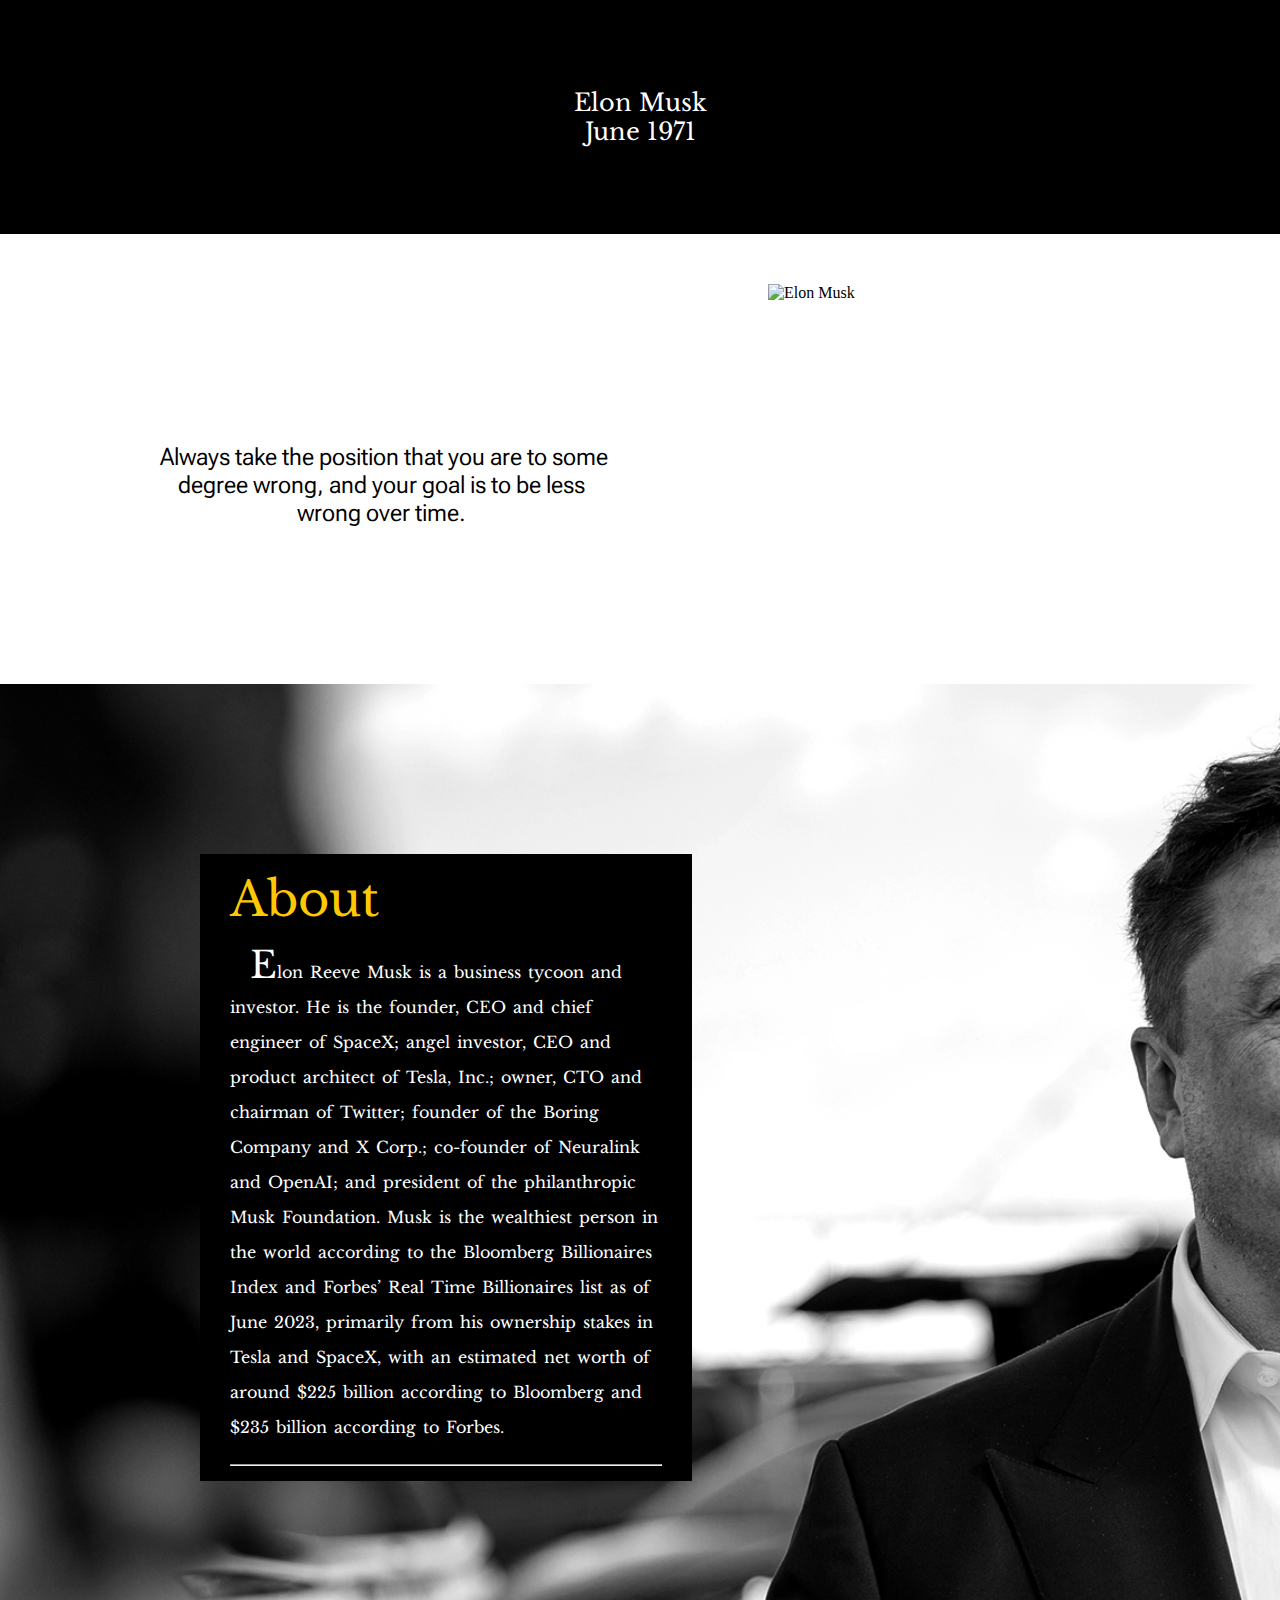
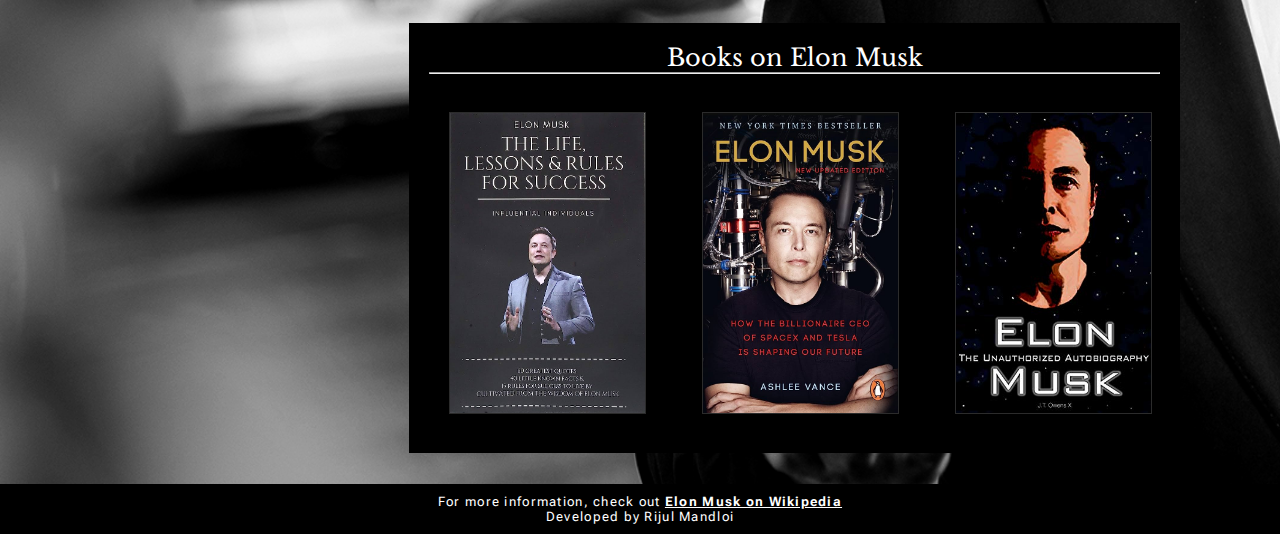
==== tribute.html @ 902d62f6 "first commit" ====
<!DOCTYPE html>
<html lang="en">

<head>
    <title>Home - Elon Musk Tribute</title>
    <meta name="viewport" content="width=device-width, initial-scale=1.0" />
    <link rel="icon" type="image/x-icon" href="images/econ.png" />
    <link rel="stylesheet" href="stylesheet.css" />
    <link href='https://fonts.googleapis.com/css?family=Roboto Flex' rel='stylesheet' />
    <link href='https://fonts.googleapis.com/css?family=Libre Baskerville' rel='stylesheet' />
    <script src="https://kit.fontawesome.com/1c56856b9e.js" crossorigin="anonymous"></script>
</head>

<body>

    <div class="header"></div>
    <div class="head">
        <p>Elon Musk</p>
        <p>June 1971</p>
    </div>
    <div class="header"></div>
    <div class="mid">
        <div class="quote">
            <pre><sup><i class="fa-solid fa-quote-left"></i></sup> Always take the position that you are to some 
degree wrong, and your goal is to be less 
wrong over time. <sub><i class="fa-solid fa-quote-right"></i></sub></pre>
        </div>
        <div class="quote-img">
            <img src="images/Elon_Musk.png" alt="Elon Musk" width="500" height="400" />
        </div>
    </div>
    <div class="main">
        <div class="main-content">
            <p class="about">About</p><br>
            <p class="content">Elon Reeve Musk is a business tycoon and investor. He is the founder, CEO
                and chief engineer of SpaceX; angel investor, CEO and product architect of Tesla, Inc.;
                owner, CTO and chairman of Twitter; founder of the Boring Company and X Corp.;
                co-founder of Neuralink and OpenAI; and president of the philanthropic Musk Foundation.
                Musk is the wealthiest person in the world according to the Bloomberg Billionaires Index
                and Forbes’ Real Time Billionaires list as of June 2023, primarily from his ownership stakes
                in Tesla and SpaceX, with an estimated net worth of around $225 billion according to
                Bloomberg and $235 billion according to Forbes.</p>
            <br>
            <hr>
        </div><br><br><br><br>
        <div class="books">
            <p>Books on Elon Musk</p>
            <hr><br>
            <ul>
                <div class="dd1">
                    <li class="list"><a
                            href="https://www.amazon.in/Elon-Musk-Lessons-Rules-Success/dp/1973364700/ref=sr_1_5?crid=12VVD5SBUZRHT&keywords=&qid=1687350413&s=books&sprefix=elon+musk+the+life+lesson%2Cstripbooks%2C192&sr=1-5"
                            target="_blank">
                            <img src="images/book1.jpg" alt="book1" width="195" height="300" /></a></li>
                    <div class="dd1c">
                        Elon Musk: The Life, Lessons & Rules For Success
                    </div>
                </div>
                <div class="dd2">
                    <li class="list"><a
                            href="https://www.amazon.in/Elon-Musk-Billionaire-SpaceX-Shaping/dp/0753555646/ref=sr_1_2?crid=38TUC6QOEYZI6&keywords=&qid=1687350357&s=books&sprefix=elon+musk+ashlee%2Cstripbooks%2C216&sr=1-2"
                            target="_blank">
                            <img src="images/book2.jpg" alt="book2" width="195" height="300" /></a></li>
                    <div class="dd2c">
                        Elon Musk(B) - Ashlee Vance
                    </div>
                </div>
                <div class="dd3">
                    <li class="list"><a
                            href="https://www.amazon.in/Elon-Musk-Unauthorized-Autobiography-Owens/dp/1977020828/ref=sr_1_5?crid=2KUVOUC49JJHA&keywords=&qid=1687350449&s=books&sprefix=elon+musk+unauthorise%2Cstripbooks%2C198&sr=1-5"
                            target="_blank">
                            <img src="images/book3.jpg" alt="book3" width="195" height="300" /></a></li>
                    <div class="dd3c">
                        Elon Musk: The Unauthorized Autobiography
                    </div>
                </div>
            </ul>
        </div>
    </div>
    <div class="footer">
        <p>For more information, check out <a href="https://en.wikipedia.org/wiki/Elon_Musk" target="_blank"><b>Elon
                    Musk on Wikipedia</b><i class="fa-solid fa-globe"></i></a></p>
        <p>Developed by Rijul Mandloi</p>
    </div>
</body>

</html>
---- stylesheet.css ----
* {
    margin: 0%;
}

.header {
    background-color: black;
    padding: 2.5em;
    padding-left: 0;
    padding-right: 0;
}

.head {
    position: sticky;
    top: 0;
    padding: 0.5em;
    background-color: #000000;
    text-align: center;
}

.head p {
    font-family: 'Libre Baskerville';
    font-size: 1.5em;
    text-align: center;
    color: white;
}

.mid {
    padding-top: 50px;
    background-color: white;
}

.quote {
    float: left;
    width: 60%;
    padding: 152.6px 0;
    background-color: white;
    font-size: 1.5em;
    color: black;
    text-align: center;
}

.quote pre {
    font-family: 'Roboto Flex';

}

.quote-img {
    float: right;
    width: 40%;
    height: 400px;
    background-color: white;
}

.main {
    clear: both;
    background-image: url(images/elon-musk-germany.jpg);
    background-size: cover;
    padding: 100px;
    width: auto;
    height: 1200px;
}

.main-content {
    margin: 100px;
    margin-top: 70px;
    margin-bottom: 70px;
    color: white;
    font-family: 'Roboto Flex';
    padding: 15px 30px 15px 30px;
    background-color: black;
    width: 40%;
    transition: 0.5s;
}

.about {
    font-size: 3em;
    font-family: 'Libre Baskerville';
    color: #ffc804;
}

.content {
    font-size: 1em;
    font-family: 'Libre Baskerville';
    word-spacing: 2px;
    line-height: 35px;
    text-indent: 20px;
}

.content::first-letter {
    font-size: 2.3em;
}

.books {
    float: right;
    height: 30%;
    min-width: fit-content;
    padding: 20px;
    background-color: #000000;
    color: white;
    font-size: 1.5em;
    font-family: 'Libre Baskerville';
    text-align: center;
    padding-bottom: 50px;
}

ul {
    list-style-type: none;
    margin: 0;
    padding: 10px;
    padding-right: 20px;
    width: 99%;
    font-size: 22px;
    word-spacing: 52px;
}

a img {
    display: inline-block;
    outline: 1px solid #2b2b2b;
    transition: 0.5s;
}

a img:hover {
    outline: 1px solid white;
}


.dd1,
.dd2,
.dd3 {
    position: relative;
    display: inline-block;
}

.dd1c,
.dd2c,
.dd3c {
    display: none;
    position: absolute;
    min-width: 160px;
    z-index: 1;
    background-color: white;
    font-size: 0.8em;
    font-family: 'Roboto Flex';
    color: black;
    width: 100%;
    height: fit-content;
    word-spacing: normal;
}

.dd1:hover .dd1c,
.dd2:hover .dd2c,
.dd3:hover .dd3c {
    display: block;
}

.footer {
    height: fit-content;
    padding: 10px;
    font-size: 0.8em;
    background-color: #000000;
    font-family: 'Roboto Flex';
    letter-spacing: 0.1em;
    color: white;
    text-align: center;
}

.footer a {
    color: white;
}

/*
div{
    outline:1px solid tomato;
}*/
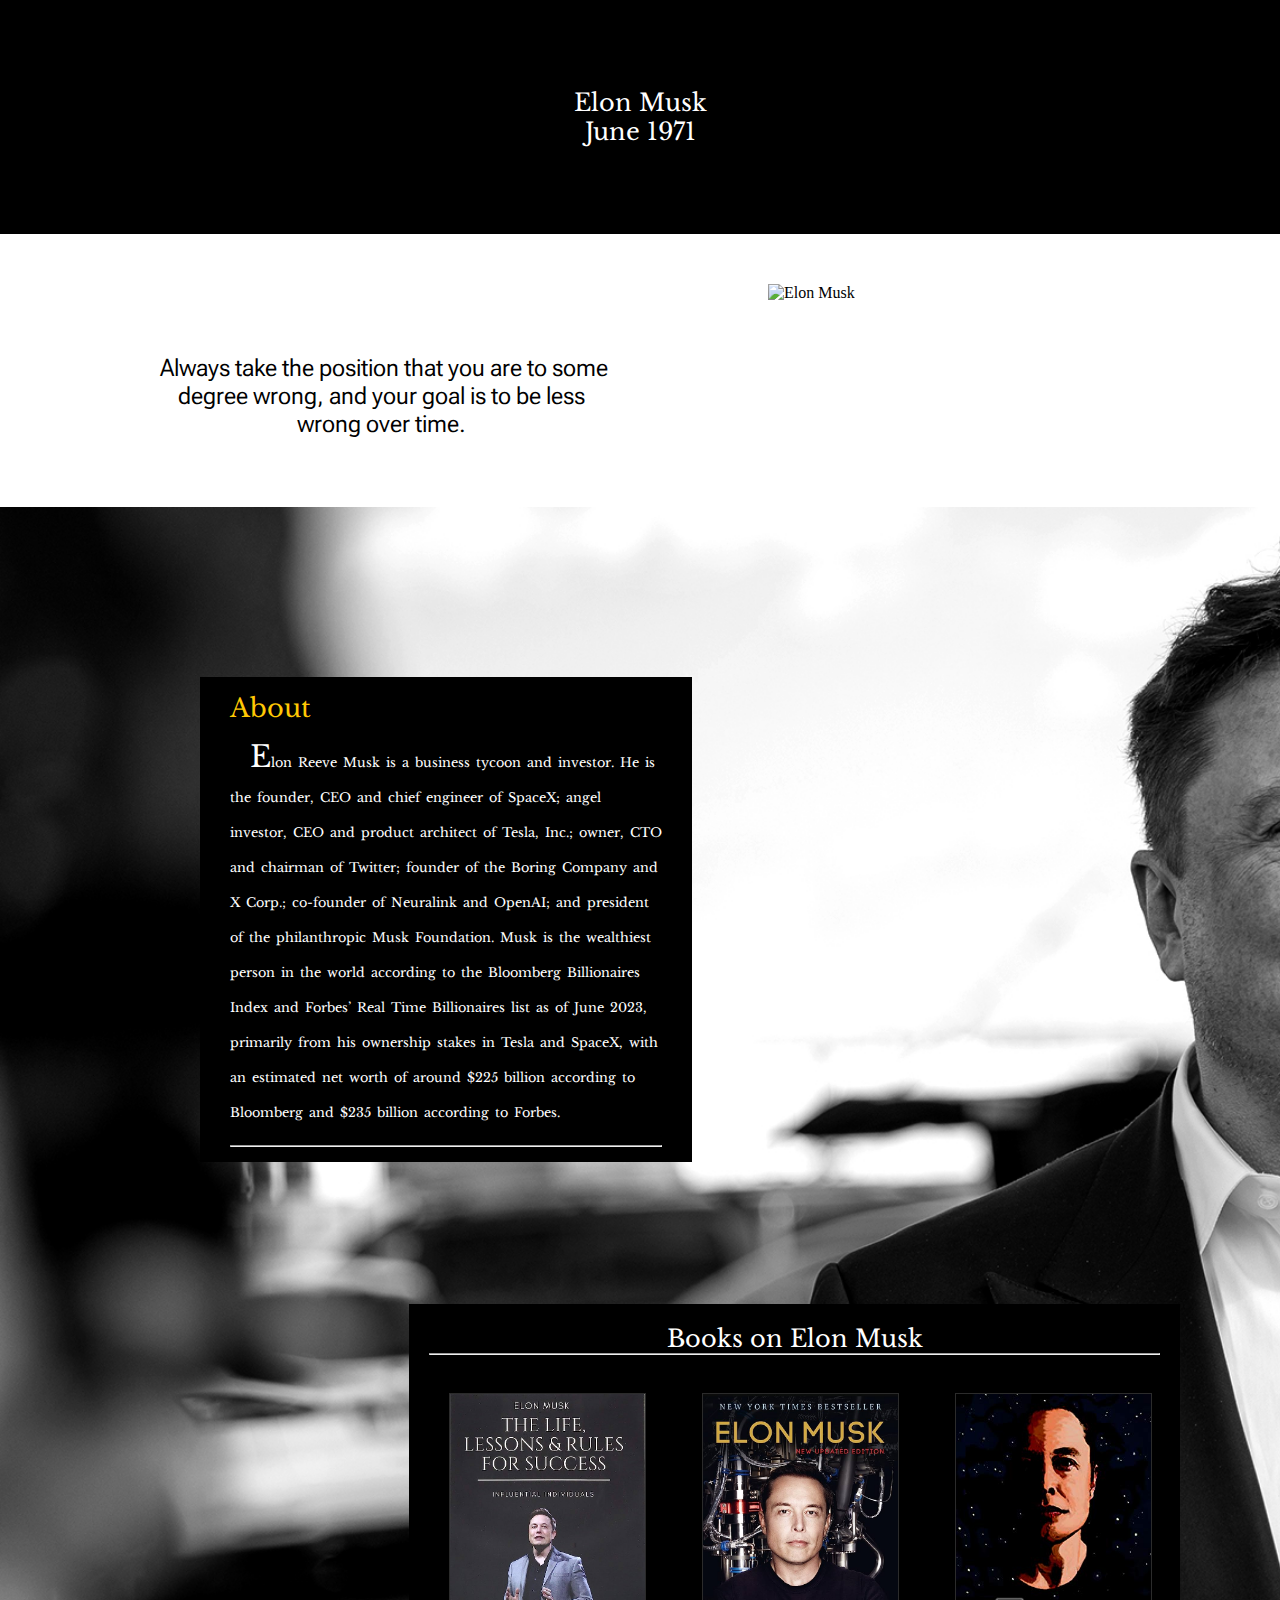
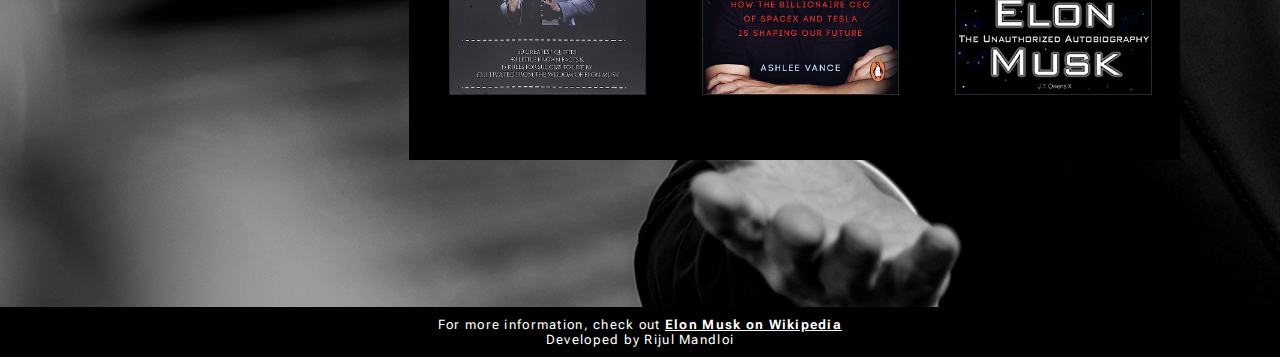
==== commit a3f97587: "responsive" ====
--- a/tribute.html
+++ b/tribute.html
@@ -26,7 +26,7 @@
 wrong over time. <sub><i class="fa-solid fa-quote-right"></i></sub></pre>
         </div>
         <div class="quote-img">
-            <img src="images/Elon_Musk.png" alt="Elon Musk" width="500" height="400" />
+            <img src="images/Elon_Musk.png" alt="Elon Musk" width="400" height="300" />
         </div>
     </div>
     <div class="main">
@@ -42,7 +42,7 @@
                 Bloomberg and $235 billion according to Forbes.</p>
             <br>
             <hr>
-        </div><br><br><br><br>
+        </div><br><br class="breakers"><br class="breakers"><br class="breakers">
         <div class="books">
             <p>Books on Elon Musk</p>
             <hr><br>
@@ -53,7 +53,7 @@
                             target="_blank">
                             <img src="images/book1.jpg" alt="book1" width="195" height="300" /></a></li>
                     <div class="dd1c">
-                        Elon Musk: The Life, Lessons & Rules For Success
+                        <p>Elon Musk: The Life, Lessons & Rules For Success</p>
                     </div>
                 </div>
                 <div class="dd2">
@@ -62,7 +62,7 @@
                             target="_blank">
                             <img src="images/book2.jpg" alt="book2" width="195" height="300" /></a></li>
                     <div class="dd2c">
-                        Elon Musk(B) - Ashlee Vance
+                        <p>Elon Musk(B) - Ashlee Vance</p>
                     </div>
                 </div>
                 <div class="dd3">
@@ -71,7 +71,7 @@
                             target="_blank">
                             <img src="images/book3.jpg" alt="book3" width="195" height="300" /></a></li>
                     <div class="dd3c">
-                        Elon Musk: The Unauthorized Autobiography
+                        <p>Elon Musk: The Unauthorized Autobiography</p>
                     </div>
                 </div>
             </ul>
--- a/stylesheet.css
+++ b/stylesheet.css
@@ -15,6 +15,7 @@
     padding: 0.5em;
     background-color: #000000;
     text-align: center;
+    z-index: 2;
 }
 
 .head p {
@@ -32,7 +33,7 @@
 .quote {
     float: left;
     width: 60%;
-    padding: 152.6px 0;
+    padding: 5% 0;
     background-color: white;
     font-size: 1.5em;
     color: black;
@@ -47,7 +48,7 @@
 .quote-img {
     float: right;
     width: 40%;
-    height: 400px;
+    height: auto;
     background-color: white;
 }
 
@@ -92,7 +93,7 @@
 
 .books {
     float: right;
-    height: 30%;
+    height: auto;
     min-width: fit-content;
     padding: 20px;
     background-color: #000000;
@@ -154,7 +155,7 @@
 }
 
 .footer {
-    height: fit-content;
+    height: auto;
     padding: 10px;
     font-size: 0.8em;
     background-color: #000000;
@@ -166,6 +167,112 @@
 
 .footer a {
     color: white;
+}
+
+@media only screen and (max-width: 1300px) {
+    .about {
+        font-size: 2em;
+    }
+
+    .main-content {
+        font-size: 0.8em;
+    }
+}
+
+@media only screen and (max-width: 1000px) {
+
+    * {
+        box-sizing: border-box;
+    }
+
+    .header {
+        display: none;
+    }
+
+    .quote {
+        width: 100%;
+    }
+
+    .quote-img {
+        float: none;
+        display: block;
+        margin-left: auto;
+        margin-right: auto;
+        width: 50%;
+        padding: 0%;
+    }
+
+    .about {
+        font-size: 2em;
+    }
+
+    .main-content {
+        width: 100%;
+        margin: 0%;
+        font-size: 0.8em;
+    }
+
+    .main {
+        height: fit-content;
+    }
+
+    .books {
+        float: none;
+    }
+}
+
+@media only screen and (max-width:600px) {
+    .head{
+        font-size: 0.8em;
+    }
+    .quote pre {
+        font-size: 0.7em;
+    }
+
+    .quote-img{
+        width:70%;
+    }
+
+    .main{
+        padding: 10%;
+    }
+}
+
+@media only screen and (max-width:450px){
+    .mid{
+        padding-top: 0;
+    }
+    .quote-img{
+        margin: 0;
+        padding: 2%;
+        width:100%;
+    }
+    .main{
+        padding: 5%;
+    }
+    .main-content{
+        font-size: 0.7em;
+    }
+    .books p{
+        font-size: 0.7em;
+    }
+
+    .footer{
+        font-size: 0.6em;
+    }
+}
+
+@media only screen and (max-width:400px){
+    body{
+        height: 100%;
+        
+    }
+    .quote-img{
+        display: inline-block;
+        overflow: hidden;
+        margin: none;
+        padding: 0;
+    }
 }
 
 /*
